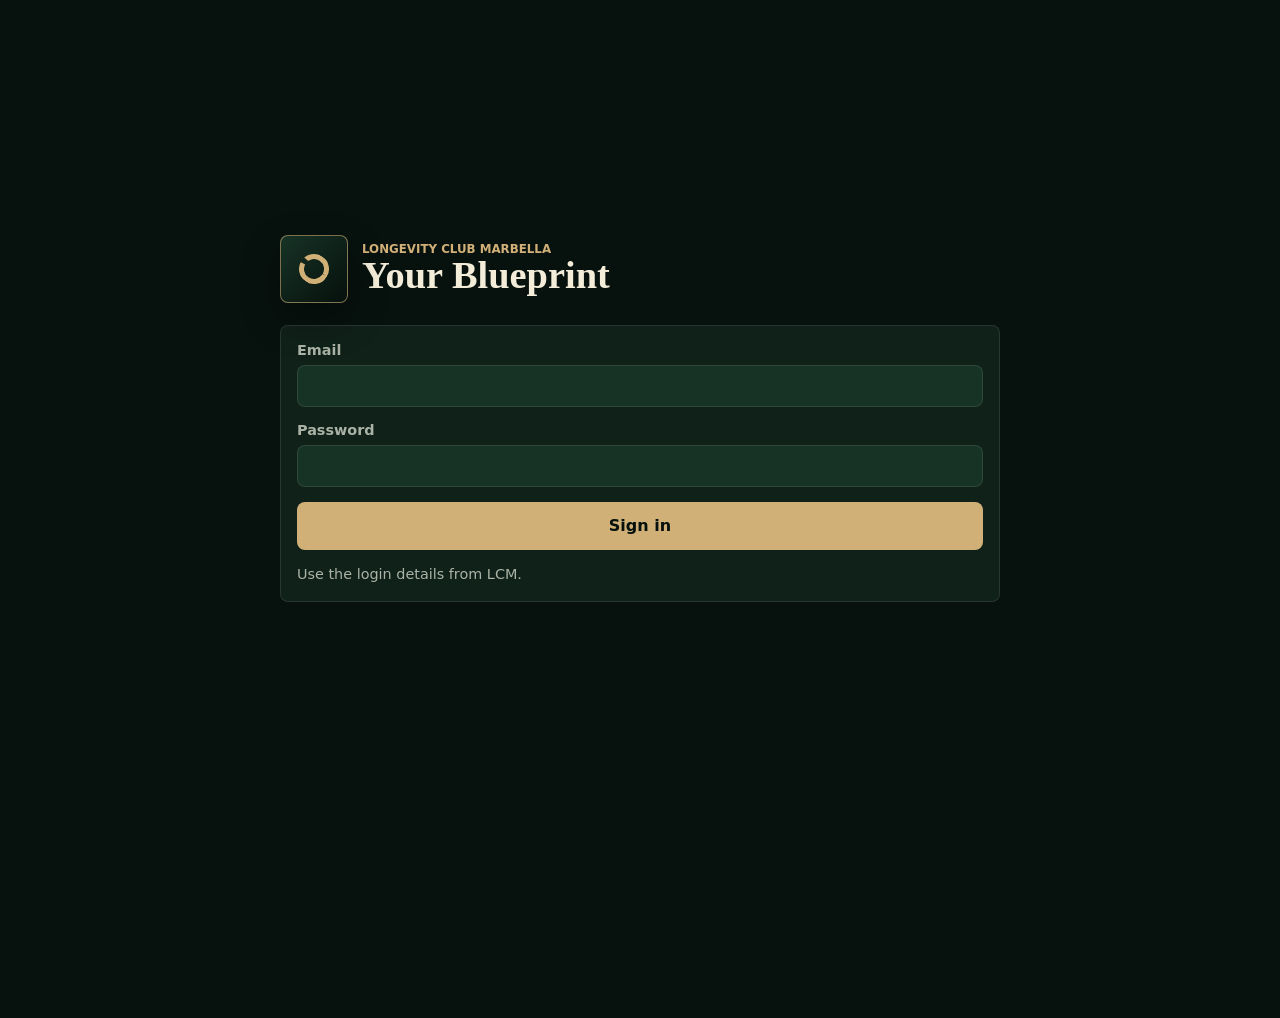
==== client/index.html @ d4592fbb "Add client app with Ask tab" ====
<!doctype html>
<html lang="en">
  <head>
    <meta charset="utf-8" />
    <meta name="viewport" content="width=device-width, initial-scale=1, viewport-fit=cover" />
    <meta name="theme-color" content="#09130f" />
    <meta name="apple-mobile-web-app-capable" content="yes" />
    <meta name="apple-mobile-web-app-title" content="Your Blueprint" />
    <title>Your Blueprint</title>
    <link rel="manifest" href="./manifest.webmanifest" />
    <link rel="icon" href="./icon.svg" type="image/svg+xml" />
    <link rel="apple-touch-icon" href="./icon.svg" />
    <link rel="stylesheet" href="./styles.css" />
    <script src="./app.js" defer></script>
  </head>
  <body>
    <main class="app-shell">
      <section id="login-screen" class="login-screen">
        <div class="brand-lockup">
          <div class="brandmark" aria-hidden="true"></div>
          <div>
            <p class="eyebrow">Longevity Club Marbella</p>
            <h1>Your Blueprint</h1>
          </div>
        </div>

        <form id="login-form" class="login-form">
          <label>
            Email
            <input id="email" type="email" autocomplete="email" required />
          </label>
          <label>
            Password
            <input id="password" type="password" autocomplete="current-password" required />
          </label>
          <button class="primary-button" type="submit">Sign in</button>
          <p id="login-status" class="status-text">Use the login details from LCM.</p>
        </form>
      </section>

      <section id="main-app" class="main-app" hidden>
        <header class="topbar">
          <div class="brand-lockup compact">
            <div class="brandmark small" aria-hidden="true"></div>
            <div>
              <p class="eyebrow">Your Blueprint</p>
              <h2 id="client-name">Client</h2>
            </div>
          </div>
          <button id="sign-out" class="icon-button" type="button" aria-label="Sign out">Exit</button>
        </header>

        <section class="sync-strip">
          <span id="sync-status">Loading client data...</span>
          <button id="refresh-data" class="text-button" type="button">Refresh</button>
        </section>

        <div class="tab-panel active" id="tab-today">
          <section class="hero-card">
            <div class="hero-row">
              <div class="brandmark medium" aria-hidden="true"></div>
              <div>
                <p class="eyebrow" id="blueprint-date">Blueprint pending</p>
                <h3 id="hero-focus">Your Blueprint is loading.</h3>
              </div>
            </div>
            <p id="hero-message" class="muted-copy">LCM preloads the reviewed report for this account.</p>
          </section>

          <section class="section-block lens-card" id="biology-lens-card">
            <div class="section-heading">
              <p class="eyebrow" id="biology-profile-label">Biology lens</p>
              <h3 id="biology-lens-title">Personal biology context</h3>
              <p id="biology-lens-copy">The app adapts the dashboard around the Blueprint profile.</p>
              <button id="biology-lens-explain" class="section-action" type="button">Explain lens</button>
            </div>
            <div id="biology-lens-list" class="lens-list"></div>
          </section>

          <section class="section-block">
            <div class="section-heading">
              <h3>Today's Plan</h3>
              <p>Small actions that keep the protocol moving.</p>
            </div>
            <div id="today-actions" class="stack-list"></div>
            <button id="start-checkin" class="primary-button" type="button">Save today's check-in</button>
          </section>

          <section class="section-block">
            <div class="section-heading">
              <h3>Primary Priorities</h3>
              <p>The strongest signals from the Blueprint.</p>
            </div>
            <div id="priority-list" class="stack-list"></div>
          </section>
        </div>

        <div class="tab-panel" id="tab-blueprint">
          <section class="section-block">
            <div class="section-heading">
              <h3>Biology Map</h3>
              <p>A client-friendly view of each active layer.</p>
            </div>
            <div id="biology-list" class="stack-list"></div>
          </section>

          <section class="section-block">
            <div class="section-heading">
              <h3>Food Logic</h3>
              <p>Temporary rules while the protocol creates signal.</p>
              <button id="food-logic-explain" class="section-action" type="button">Explain food logic</button>
            </div>
            <div id="food-tags" class="tag-cloud"></div>
          </section>

          <section class="section-block food-ideas-card">
            <div class="section-heading">
              <h3>Protein Breakfast Ideas</h3>
              <p>Built around the current avoid/limit signals.</p>
            </div>
            <div id="food-suggestions" class="stack-list"></div>
          </section>

          <section class="section-block">
            <div class="section-heading">
              <h3>Safety Notes</h3>
              <p>Protocol boundaries for review and follow-up.</p>
            </div>
            <div id="safety-list" class="stack-list"></div>
          </section>
        </div>

        <div class="tab-panel" id="tab-ask">
          <section class="section-block ask-card">
            <div class="section-heading">
              <p class="eyebrow">Blueprint AI</p>
              <h3>Ask Your Blueprint</h3>
              <p>Ask practical questions about meals, training, recovery or protocol choices.</p>
            </div>
            <form id="ask-form" class="ask-form">
              <label>
                Question
                <textarea id="ask-question" rows="5" placeholder="I am thinking about this breakfast. Does it fit my Blueprint?"></textarea>
              </label>
              <button class="primary-button" type="submit">Ask Blueprint AI</button>
              <p id="ask-status" class="status-text">Answers use your loaded Blueprint context.</p>
            </form>
          </section>

          <section class="section-block">
            <div class="section-heading">
              <h3>Suggested Questions</h3>
              <p>Tap one, then adjust it to your situation.</p>
            </div>
            <div id="ask-suggestions" class="suggestion-grid"></div>
          </section>

          <section class="section-block ask-answer-card">
            <div class="section-heading">
              <h3>Answer</h3>
              <p>Use this as coaching context, not medical diagnosis.</p>
            </div>
            <div id="ask-answer" class="ask-answer">
              <p>Your answer will appear here.</p>
            </div>
          </section>
        </div>

        <div class="tab-panel" id="tab-checkin">
          <form id="checkin-form" class="section-block">
            <div class="section-heading">
              <h3>Daily Check-in</h3>
              <p>Energy, sleep, gut comfort and recovery.</p>
            </div>

            <div class="metric-field">
              <label for="energy">Energy</label>
              <output id="energy-value">6</output>
              <input id="energy" type="range" min="0" max="10" step="1" value="6" />
            </div>
            <div class="metric-field">
              <label for="sleep">Sleep</label>
              <output id="sleep-value">7</output>
              <input id="sleep" type="range" min="0" max="10" step="1" value="7" />
            </div>
            <div class="metric-field">
              <label for="gut">Gut comfort</label>
              <output id="gut-value">5</output>
              <input id="gut" type="range" min="0" max="10" step="1" value="5" />
            </div>
            <div class="metric-field">
              <label for="recovery">Recovery</label>
              <output id="recovery-value">6</output>
              <input id="recovery" type="range" min="0" max="10" step="1" value="6" />
            </div>

            <label>
              Notes
              <textarea id="note" rows="5" placeholder="Symptoms, meals, training, travel, cycle phase..."></textarea>
            </label>

            <button class="primary-button" type="submit">Save check-in</button>
            <p id="checkin-status" class="status-text">Not saved yet today.</p>
          </form>

          <section class="section-block">
            <div class="section-heading">
              <h3>Recent Notes</h3>
              <p>Synced to the client database.</p>
            </div>
            <div id="recent-checkins" class="stack-list"></div>
          </section>
        </div>

        <div class="tab-panel" id="tab-trends">
          <section class="section-block">
            <div class="section-heading">
              <h3>Daily Signals</h3>
              <p>Trendlines from recent check-ins.</p>
            </div>
            <div class="chart-wrap">
              <svg id="signals-chart" viewBox="0 0 320 180" role="img" aria-label="Daily signal trendlines"></svg>
            </div>
          </section>

          <section class="section-block">
            <div class="section-heading">
              <h3>Blood Results</h3>
              <p>Blueprint markers and future retest uploads.</p>
            </div>
            <input id="lab-file" class="visually-hidden" type="file" accept="application/pdf,image/*" />
            <button id="upload-labs" class="secondary-button" type="button">Upload new blood results</button>
            <p id="lab-status" class="status-text">No follow-up labs uploaded yet.</p>
            <div id="biomarker-list" class="stack-list"></div>
          </section>
        </div>

        <div class="tab-panel" id="tab-protocol">
          <section class="section-block">
            <div class="section-heading">
              <h3>12-week Protocol</h3>
              <p>Unlocked in practical blocks.</p>
            </div>
            <div id="phase-list" class="stack-list"></div>
          </section>

          <section class="section-block">
            <div class="section-heading">
              <h3>Training</h3>
              <p id="training-headline">Blueprint training recommendations.</p>
            </div>
            <div id="training-list" class="stack-list"></div>
          </section>

          <section class="section-block">
            <div class="section-heading">
              <h3>Daily Supplement Ideas</h3>
              <p>Review items, not blind prescriptions.</p>
            </div>
            <div id="supplement-list" class="stack-list"></div>
          </section>
        </div>

        <nav class="bottom-nav" aria-label="Main navigation">
          <button class="nav-button active" type="button" data-tab="today">Today</button>
          <button class="nav-button" type="button" data-tab="blueprint">Blueprint</button>
          <button class="nav-button" type="button" data-tab="ask">Ask</button>
          <button class="nav-button" type="button" data-tab="checkin">Check-in</button>
          <button class="nav-button" type="button" data-tab="trends">Trends</button>
          <button class="nav-button" type="button" data-tab="protocol">Protocol</button>
        </nav>
      </section>

      <aside id="install-prompt" class="install-prompt" hidden>
        <div class="install-card" role="dialog" aria-modal="true" aria-labelledby="install-title">
          <div class="brand-lockup compact">
            <div class="brandmark small" aria-hidden="true"></div>
            <div>
              <p class="eyebrow">Your Blueprint</p>
              <h3 id="install-title">Add this app to your phone</h3>
            </div>
          </div>
          <p id="install-copy" class="muted-copy">Open it from your home screen like a normal app.</p>
          <ol id="install-steps" class="install-steps"></ol>
          <div class="install-actions">
            <button id="install-action" class="primary-button" type="button">Add to Home Screen</button>
            <button id="install-dismiss" class="secondary-button" type="button">Not now</button>
          </div>
        </div>
      </aside>

      <aside id="explain-sheet" class="explain-sheet" hidden>
        <div class="explain-card" role="dialog" aria-modal="true" aria-labelledby="explain-title">
          <div class="explain-head">
            <div>
              <p class="eyebrow" id="explain-kicker">Blueprint explanation</p>
              <h3 id="explain-title">Theme</h3>
            </div>
            <button id="explain-close" class="icon-button" type="button" aria-label="Close explanation">Close</button>
          </div>
          <div id="explain-body" class="explain-body"></div>
          <p id="explain-status" class="status-text">Blueprint-based explanation.</p>
        </div>
      </aside>
    </main>
  </body>
</html>
---- client/styles.css ----
:root {
  color-scheme: dark;
  --bg: #07110d;
  --panel: #102119;
  --panel-2: #173326;
  --panel-3: #20382c;
  --text: #f2ecd9;
  --muted: #aab3a5;
  --gold: #d1b078;
  --forest: #06100c;
  --blood: #e65a4b;
  --blue: #7eade8;
  --green: #61c88f;
  --yellow: #d9c55b;
  --violet: #aa95e8;
  --line: rgba(255, 255, 255, 0.1);
  --shadow: rgba(0, 0, 0, 0.28);
}

* {
  box-sizing: border-box;
}

html {
  min-height: 100%;
  background: var(--bg);
}

body {
  margin: 0;
  min-height: 100vh;
  background: var(--bg);
  color: var(--text);
  font-family: Inter, ui-sans-serif, system-ui, -apple-system, BlinkMacSystemFont, "Segoe UI", sans-serif;
}

button,
input,
textarea {
  font: inherit;
}

button {
  -webkit-tap-highlight-color: transparent;
}

h1,
h2,
h3,
p {
  margin: 0;
}

.app-shell {
  min-height: 100vh;
  padding: max(16px, env(safe-area-inset-top)) 14px calc(96px + env(safe-area-inset-bottom));
}

.login-screen,
.main-app {
  width: min(480px, 100%);
  margin: 0 auto;
}

.login-screen {
  display: grid;
  align-content: center;
  gap: 22px;
  min-height: 100vh;
  padding-bottom: 12vh;
}

.brand-lockup {
  display: flex;
  align-items: center;
  gap: 14px;
}

.brand-lockup.compact {
  gap: 10px;
  min-width: 0;
}

.brandmark {
  position: relative;
  width: 68px;
  height: 68px;
  flex: 0 0 auto;
  border: 1px solid rgba(209, 176, 120, 0.58);
  border-radius: 8px;
  background: linear-gradient(135deg, var(--panel-2), var(--forest));
  box-shadow: 0 16px 38px var(--shadow);
}

.brandmark::before,
.brandmark::after {
  content: "";
  position: absolute;
  inset: 18px;
  border: 5px solid var(--gold);
  border-radius: 50%;
  transform: rotate(34deg);
}

.brandmark::before {
  clip-path: polygon(0 0, 100% 0, 100% 48%, 0 36%);
}

.brandmark::after {
  clip-path: polygon(0 56%, 100% 46%, 100% 100%, 0 100%);
}

.brandmark.small {
  width: 42px;
  height: 42px;
  border-radius: 8px;
  box-shadow: none;
}

.brandmark.small::before,
.brandmark.small::after {
  inset: 11px;
  border-width: 3px;
}

.brandmark.medium {
  width: 52px;
  height: 52px;
  border-radius: 8px;
  box-shadow: none;
}

.brandmark.medium::before,
.brandmark.medium::after {
  inset: 14px;
  border-width: 4px;
}

.eyebrow {
  color: var(--gold);
  font-size: 0.74rem;
  font-weight: 800;
  letter-spacing: 0;
  text-transform: uppercase;
}

h1 {
  font-family: Georgia, "Times New Roman", serif;
  font-size: 2.4rem;
  font-weight: 650;
  line-height: 1.02;
}

h2 {
  overflow: hidden;
  color: var(--text);
  font-family: Georgia, "Times New Roman", serif;
  font-size: 1.35rem;
  font-weight: 650;
  line-height: 1.1;
  text-overflow: ellipsis;
  white-space: nowrap;
}

h3 {
  color: var(--text);
  font-size: 1.08rem;
  font-weight: 760;
  line-height: 1.25;
}

.login-form,
.section-block,
.hero-card {
  display: grid;
  gap: 14px;
  padding: 16px;
  border: 1px solid var(--line);
  border-radius: 8px;
  background: var(--panel);
}

.login-form {
  gap: 15px;
}

label {
  display: grid;
  gap: 7px;
  color: var(--muted);
  font-size: 0.9rem;
  font-weight: 700;
}

input,
textarea {
  width: 100%;
  border: 1px solid var(--line);
  border-radius: 8px;
  background: var(--panel-2);
  color: var(--text);
  outline: 0;
  padding: 12px;
}

input:focus,
textarea:focus {
  border-color: rgba(209, 176, 120, 0.72);
  box-shadow: 0 0 0 3px rgba(209, 176, 120, 0.14);
}

textarea {
  min-height: 118px;
  resize: vertical;
}

.primary-button,
.secondary-button,
.text-button,
.icon-button,
.nav-button {
  border: 0;
  border-radius: 8px;
  cursor: pointer;
  font-weight: 800;
}

.primary-button {
  width: 100%;
  min-height: 48px;
  background: var(--gold);
  color: var(--forest);
}

.secondary-button {
  width: 100%;
  min-height: 46px;
  border: 1px solid rgba(209, 176, 120, 0.55);
  background: transparent;
  color: var(--gold);
}

.text-button,
.icon-button {
  background: transparent;
  color: var(--gold);
}

.icon-button {
  min-width: 52px;
  min-height: 40px;
  border: 1px solid var(--line);
}

button:disabled {
  cursor: wait;
  opacity: 0.6;
}

.status-text,
.muted-copy,
.section-heading p,
.item-card p,
.meta-row,
.sync-strip {
  color: var(--muted);
}

.status-text {
  min-height: 20px;
  font-size: 0.9rem;
  line-height: 1.35;
}

.status-text.error {
  color: var(--blood);
}

.main-app {
  display: grid;
  gap: 14px;
}

.topbar {
  position: sticky;
  z-index: 5;
  top: 0;
  display: flex;
  align-items: center;
  justify-content: space-between;
  gap: 12px;
  padding: 8px 0 6px;
  background: rgba(7, 17, 13, 0.94);
  backdrop-filter: blur(16px);
}

.sync-strip {
  display: flex;
  align-items: center;
  justify-content: space-between;
  gap: 12px;
  min-height: 40px;
  padding: 8px 12px;
  border: 1px solid var(--line);
  border-radius: 8px;
  background: rgba(16, 33, 25, 0.78);
  font-size: 0.82rem;
}

.sync-strip span {
  min-width: 0;
  overflow: hidden;
  text-overflow: ellipsis;
  white-space: nowrap;
}

.tab-panel {
  display: none;
  gap: 14px;
}

.tab-panel.active {
  display: grid;
}

.hero-row {
  display: grid;
  grid-template-columns: auto 1fr;
  align-items: center;
  gap: 12px;
}

.hero-card h3 {
  margin-top: 3px;
  font-family: Georgia, "Times New Roman", serif;
  font-size: 1.45rem;
  font-weight: 650;
  line-height: 1.16;
}

.section-heading {
  display: grid;
  gap: 5px;
}

.section-action {
  width: max-content;
  max-width: 100%;
  min-height: 34px;
  margin-top: 5px;
  border: 1px solid rgba(209, 176, 120, 0.35);
  border-radius: 8px;
  background: rgba(209, 176, 120, 0.08);
  color: var(--gold);
  cursor: pointer;
  font-size: 0.78rem;
  font-weight: 850;
  padding: 7px 10px;
}

.stack-list {
  display: grid;
  gap: 10px;
}

.lens-card {
  border-color: rgba(209, 176, 120, 0.22);
  background:
    linear-gradient(135deg, rgba(209, 176, 120, 0.08), rgba(97, 200, 143, 0.05)),
    var(--panel);
}

.lens-list {
  display: grid;
  grid-template-columns: 1fr;
  gap: 10px;
}

.item-card {
  display: grid;
  gap: 8px;
  padding: 13px;
  border: 1px solid var(--line);
  border-radius: 8px;
  background: var(--panel-2);
}

.item-card.explainable {
  border-color: rgba(209, 176, 120, 0.18);
}

.item-card h4 {
  margin: 0;
  color: var(--text);
  font-size: 0.98rem;
  line-height: 1.25;
}

.item-card p {
  font-size: 0.9rem;
  line-height: 1.42;
}

.item-top {
  display: flex;
  align-items: flex-start;
  justify-content: space-between;
  gap: 10px;
}

.meta-row {
  display: flex;
  flex-wrap: wrap;
  justify-content: flex-end;
  gap: 6px;
}

.pill,
.rank-pill {
  display: inline-flex;
  align-items: center;
  justify-content: center;
  min-height: 26px;
  border-radius: 999px;
  padding: 4px 8px;
  font-size: 0.72rem;
  font-weight: 850;
}

.rank-pill {
  min-width: 34px;
  background: rgba(209, 176, 120, 0.16);
  color: var(--gold);
}

.pill {
  background: rgba(255, 255, 255, 0.08);
  color: var(--muted);
}

.explain-button {
  width: 100%;
  min-height: 36px;
  border: 1px solid rgba(209, 176, 120, 0.35);
  border-radius: 8px;
  background: rgba(209, 176, 120, 0.08);
  color: var(--gold);
  cursor: pointer;
  font-size: 0.82rem;
  font-weight: 850;
  margin-top: 2px;
  padding: 8px 10px;
}

.pill.blood {
  color: var(--blood);
}

.pill.dna {
  color: var(--blue);
}

.pill.gut {
  color: var(--green);
}

.pill.food {
  color: var(--yellow);
}

.pill.training {
  color: var(--violet);
}

.pill.recovery {
  color: var(--gold);
}

.next-action {
  color: var(--gold);
  font-weight: 740;
}

.tag-cloud {
  display: flex;
  flex-wrap: wrap;
  gap: 8px;
}

.tag {
  border-radius: 999px;
  background: var(--panel-2);
  color: var(--text);
  font-size: 0.78rem;
  font-weight: 780;
  line-height: 1.25;
  padding: 8px 10px;
}

.tag-button {
  border: 0;
  cursor: pointer;
  text-align: left;
}

.food-ideas-card {
  border-color: rgba(217, 197, 91, 0.2);
  background:
    linear-gradient(135deg, rgba(217, 197, 91, 0.07), rgba(97, 200, 143, 0.04)),
    var(--panel);
}

.ask-card {
  border-color: rgba(126, 173, 232, 0.22);
  background:
    linear-gradient(135deg, rgba(126, 173, 232, 0.08), rgba(209, 176, 120, 0.04)),
    var(--panel);
}

.ask-form,
.suggestion-grid,
.ask-answer {
  display: grid;
  gap: 10px;
}

.suggestion-button {
  min-height: 46px;
  border: 1px solid var(--line);
  border-radius: 8px;
  background: var(--panel-2);
  color: var(--text);
  cursor: pointer;
  font-size: 0.88rem;
  font-weight: 760;
  line-height: 1.25;
  padding: 10px 12px;
  text-align: left;
}

.ask-answer {
  color: var(--muted);
  font-size: 0.94rem;
  line-height: 1.48;
}

.ask-answer p:first-child {
  color: var(--text);
}

.metric-field {
  display: grid;
  grid-template-columns: 1fr auto;
  gap: 8px;
  align-items: center;
}

.metric-field label {
  color: var(--text);
}

.metric-field output {
  color: var(--gold);
  font-weight: 850;
}

.metric-field input {
  grid-column: 1 / -1;
  accent-color: var(--gold);
  padding: 0;
}

.chart-wrap {
  min-height: 190px;
  padding: 8px 0 0;
}

#signals-chart {
  display: block;
  width: 100%;
  height: auto;
}

.chart-axis {
  stroke: rgba(255, 255, 255, 0.16);
  stroke-width: 1;
}

.chart-line {
  fill: none;
  stroke-width: 3;
  stroke-linecap: round;
  stroke-linejoin: round;
}

.chart-dot {
  stroke: var(--panel);
  stroke-width: 2;
}

.legend-row {
  display: flex;
  flex-wrap: wrap;
  gap: 8px;
  margin-top: 8px;
}

.legend-pill {
  display: inline-flex;
  align-items: center;
  gap: 6px;
  color: var(--muted);
  font-size: 0.76rem;
  font-weight: 750;
}

.legend-swatch {
  width: 9px;
  height: 9px;
  border-radius: 99px;
}

.biomarker-summary {
  display: grid;
  grid-template-columns: minmax(92px, 0.72fr) minmax(0, 1.28fr);
  gap: 10px;
  align-items: stretch;
}

.biomarker-value-block {
  display: grid;
  align-content: center;
  gap: 5px;
  min-height: 78px;
  padding: 10px;
  border: 1px solid rgba(209, 176, 120, 0.2);
  border-radius: 8px;
  background: rgba(209, 176, 120, 0.08);
}

.biomarker-value {
  color: var(--gold);
  font-size: 1.12rem;
  font-weight: 900;
  line-height: 1.08;
  overflow-wrap: anywhere;
}

.biomarker-label {
  color: var(--muted);
  font-size: 0.66rem;
  font-weight: 850;
  line-height: 1.2;
  text-transform: uppercase;
}

.biomarker-detail {
  display: grid;
  align-content: center;
  gap: 6px;
  min-width: 0;
}

.biomarker-reason {
  color: var(--muted);
}

.biomarker-range {
  color: var(--gold);
  font-size: 0.8rem;
  font-weight: 820;
}

.baseline-track {
  display: grid;
  gap: 6px;
}

.baseline-labels,
.baseline-meta {
  display: flex;
  justify-content: space-between;
  gap: 12px;
  color: var(--muted);
  font-size: 0.72rem;
  font-weight: 760;
}

.baseline-rail {
  position: relative;
  height: 12px;
  border-radius: 999px;
  background: rgba(255, 255, 255, 0.1);
}

.target-zone {
  position: absolute;
  top: 2px;
  bottom: 2px;
  border-radius: 999px;
  background: rgba(97, 200, 143, 0.36);
}

.baseline-dot {
  position: absolute;
  top: 50%;
  width: 17px;
  height: 17px;
  border: 3px solid var(--panel-2);
  border-radius: 50%;
  background: var(--gold);
  box-shadow: 0 0 0 2px rgba(209, 176, 120, 0.38);
  transform: translate(-50%, -50%);
}

.baseline-dot.watch {
  background: var(--blood);
  box-shadow: 0 0 0 2px rgba(230, 90, 75, 0.32);
}

.baseline-dot.improve {
  background: var(--gold);
}

.baseline-dot.context {
  background: var(--blue);
  box-shadow: 0 0 0 2px rgba(126, 173, 232, 0.32);
}

.baseline-caption {
  color: var(--muted);
  font-size: 0.78rem;
  line-height: 1.35;
}

.phase-list {
  display: grid;
  gap: 7px;
  padding-left: 0;
  margin: 0;
  list-style: none;
}

.phase-list li {
  color: var(--muted);
  font-size: 0.9rem;
  line-height: 1.35;
}

.bottom-nav {
  position: fixed;
  z-index: 10;
  right: 0;
  bottom: 0;
  left: 0;
  display: grid;
  grid-template-columns: repeat(6, minmax(0, 1fr));
  gap: 6px;
  padding: 8px 10px calc(8px + env(safe-area-inset-bottom));
  border-top: 1px solid var(--line);
  background: rgba(7, 17, 13, 0.96);
  backdrop-filter: blur(18px);
}

.nav-button {
  min-width: 0;
  min-height: 48px;
  background: transparent;
  color: var(--muted);
  font-size: 0.68rem;
  line-height: 1.1;
}

.nav-button.active {
  background: rgba(209, 176, 120, 0.16);
  color: var(--gold);
}

.visually-hidden {
  position: absolute;
  width: 1px;
  height: 1px;
  overflow: hidden;
  clip: rect(0 0 0 0);
  white-space: nowrap;
  clip-path: inset(50%);
}

.install-prompt {
  position: fixed;
  z-index: 30;
  inset: 0;
  display: grid;
  align-items: end;
  padding: 16px 14px calc(16px + env(safe-area-inset-bottom));
  background: rgba(0, 0, 0, 0.54);
}

.explain-sheet {
  position: fixed;
  z-index: 32;
  inset: 0;
  display: grid;
  align-items: end;
  padding: 16px 14px calc(16px + env(safe-area-inset-bottom));
  background: rgba(0, 0, 0, 0.54);
}

.explain-card {
  display: grid;
  gap: 14px;
  width: min(560px, 100%);
  max-height: min(78vh, 680px);
  margin: 0 auto;
  overflow: auto;
  padding: 16px;
  border: 1px solid rgba(209, 176, 120, 0.26);
  border-radius: 8px;
  background: var(--panel);
  box-shadow: 0 22px 70px rgba(0, 0, 0, 0.46);
}

.explain-head {
  display: flex;
  align-items: flex-start;
  justify-content: space-between;
  gap: 12px;
}

.explain-body {
  display: grid;
  gap: 10px;
}

.explain-body p {
  color: var(--muted);
  font-size: 0.94rem;
  line-height: 1.48;
}

.install-card {
  display: grid;
  gap: 14px;
  width: min(480px, 100%);
  margin: 0 auto;
  padding: 16px;
  border: 1px solid rgba(209, 176, 120, 0.26);
  border-radius: 8px;
  background: var(--panel);
  box-shadow: 0 22px 70px rgba(0, 0, 0, 0.46);
}

.install-steps {
  display: grid;
  gap: 8px;
  margin: 0;
  padding-left: 21px;
  color: var(--muted);
  font-size: 0.92rem;
  line-height: 1.38;
}

.install-actions {
  display: grid;
  grid-template-columns: 1fr 1fr;
  gap: 10px;
}

[hidden] {
  display: none !important;
}

@media (min-width: 760px) {
  .app-shell {
    padding-top: 22px;
  }

  .main-app,
  .login-screen {
    width: min(720px, 100%);
  }

  .tab-panel.active {
    grid-template-columns: repeat(2, minmax(0, 1fr));
    align-items: start;
  }

  .hero-card,
  .lens-card,
  #tab-checkin .section-block:first-child,
  #tab-trends .section-block:first-child {
    grid-column: 1 / -1;
  }

  #tab-blueprint .section-block:first-child {
    grid-row: span 3;
  }

  #tab-ask .ask-card,
  #tab-ask .ask-answer-card {
    grid-column: 1 / -1;
  }

  .lens-list {
    grid-template-columns: repeat(2, minmax(0, 1fr));
  }

  .bottom-nav {
    right: 50%;
    left: 50%;
    width: min(720px, calc(100vw - 24px));
    transform: translateX(-50%);
    border: 1px solid var(--line);
    border-bottom: 0;
    border-radius: 8px 8px 0 0;
  }
}
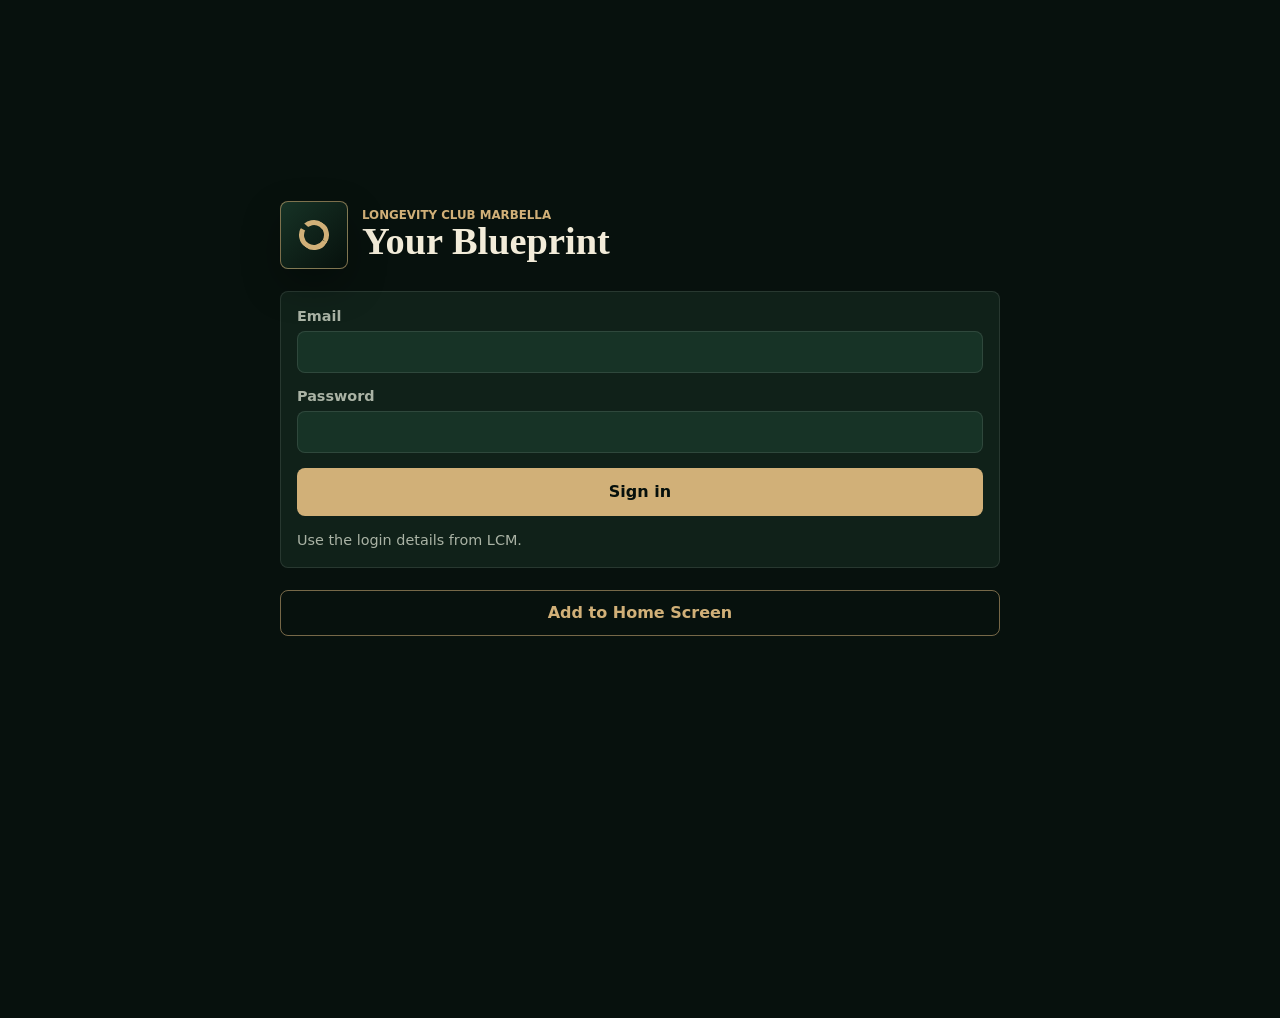
==== commit 4fd9fd02: "Add home screen install shortcut" ====
--- a/client/index.html
+++ b/client/index.html
@@ -36,6 +36,8 @@
           <button class="primary-button" type="submit">Sign in</button>
           <p id="login-status" class="status-text">Use the login details from LCM.</p>
         </form>
+
+        <button id="install-shortcut" class="secondary-button install-shortcut" type="button">Add to Home Screen</button>
       </section>
 
       <section id="main-app" class="main-app" hidden>
@@ -147,22 +149,22 @@
             </form>
           </section>
 
+          <section class="section-block ask-answer-card">
+            <div class="section-heading">
+              <h3>Answer</h3>
+              <p>Use this as coaching context, not medical diagnosis.</p>
+            </div>
+            <div id="ask-answer" class="ask-answer">
+              <p>Your answer will appear here.</p>
+            </div>
+          </section>
+
           <section class="section-block">
             <div class="section-heading">
               <h3>Suggested Questions</h3>
               <p>Tap one, then adjust it to your situation.</p>
             </div>
             <div id="ask-suggestions" class="suggestion-grid"></div>
-          </section>
-
-          <section class="section-block ask-answer-card">
-            <div class="section-heading">
-              <h3>Answer</h3>
-              <p>Use this as coaching context, not medical diagnosis.</p>
-            </div>
-            <div id="ask-answer" class="ask-answer">
-              <p>Your answer will appear here.</p>
-            </div>
           </section>
         </div>
 
--- a/client/styles.css
+++ b/client/styles.css
@@ -184,6 +184,10 @@
   gap: 15px;
 }
 
+.install-shortcut {
+  justify-self: stretch;
+}
+
 label {
   display: grid;
   gap: 7px;
